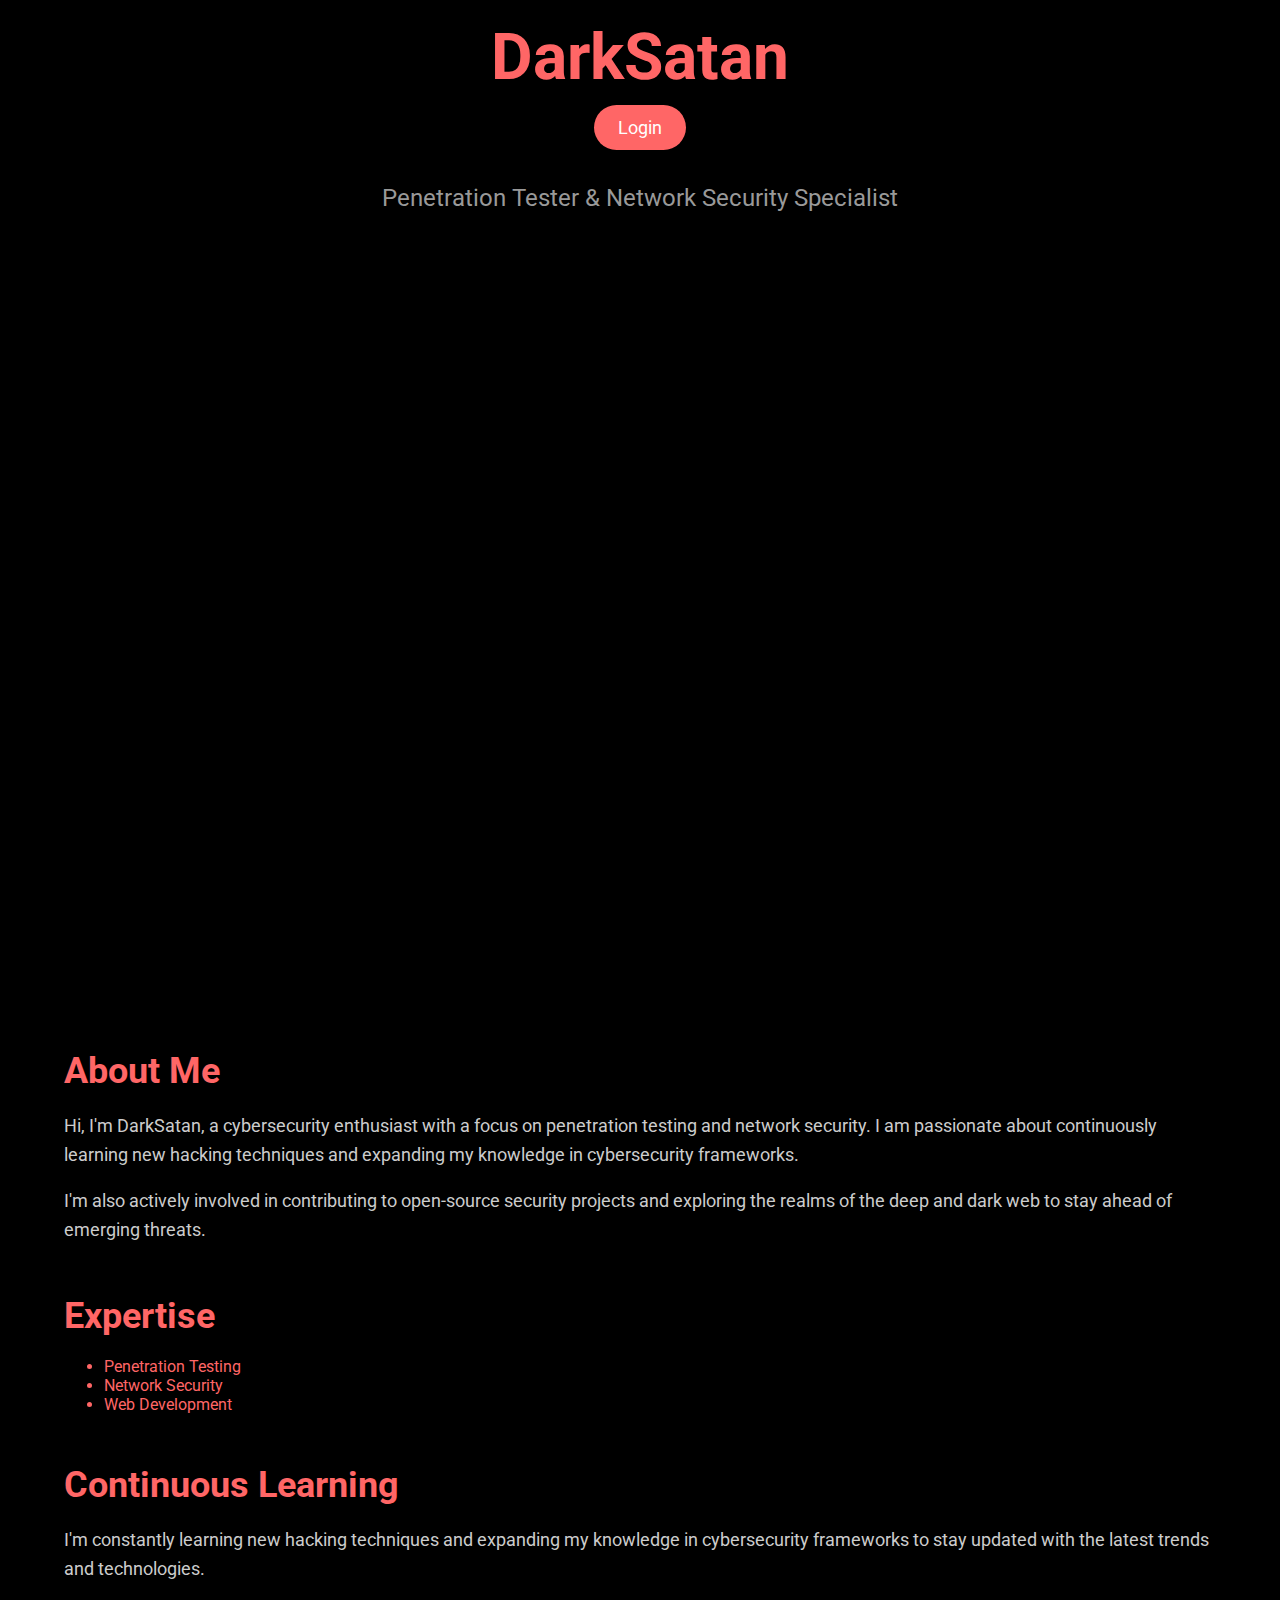
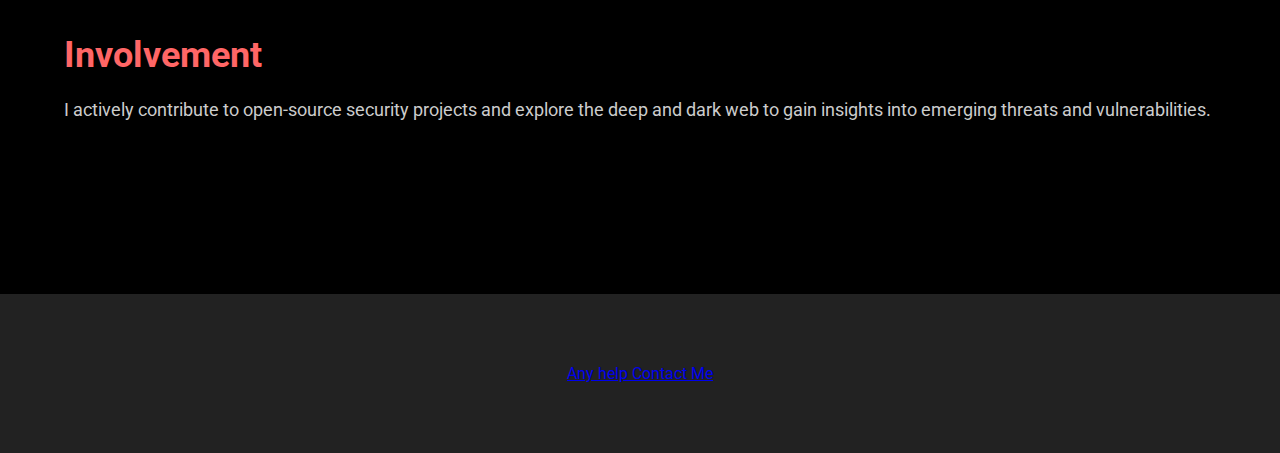
==== index.html @ 278d1c4d "Add files via upload" ====
<!DOCTYPE html>
<html lang="en">
<head>
    <meta charset="UTF-8">
    <meta name="viewport" content="width=device-width, initial-scale=1.0">
    <title>Profile - DarkSatan</title>
    <link rel="stylesheet" href="styles.css">
    <!-- Include Font Awesome for icons -->
    <link rel="stylesheet" href="https://cdnjs.cloudflare.com/ajax/libs/font-awesome/5.15.4/css/all.min.css" integrity="sha512-0KbM/FfjVsFvfjKb4dw2XhdsCpXd0LfUyY0sdy5l3QadIex8bB+1Vi3f5fIXVWYPrCTf4+gkxg6Ee3LzBW62gw==" crossorigin="anonymous" referrerpolicy="no-referrer" />
    <!-- Include Google Fonts for font styling -->
    <link rel="stylesheet" href="https://fonts.googleapis.com/css2?family=Roboto:wght@400;500;700&display=swap">
</head>
<body>
    <header class="header">
        <div class="video-container">
            <video class="video-bg" autoplay loop muted id="bg-video">
                <source src="video-background.mp4" type="video/mp4">
                Your browser does not support the video tag.
            </video>
        </div>
        <div class="container">
            <h1 class="name animate__animated animate__fadeInDown">DarkSatan</h1>
            <a href="login.html" class="contact-btn animate__animated animate__fadeInUp">Login</a>
            <a href="login.html" class="instagram-btn animate__animated animate__fadeInUp"><i class="fab fa-instagram"></i></a>
            <p class="subtitle animate__animated animate__fadeIn">Penetration Tester & Network Security Specialist</p>
        </div>
        <div class="mute-btn">
        </div>
    </header>

    <section class="content">
        <div class="container">
            <div class="section about animate__animated animate__fadeInLeft">
                <h2>About Me</h2>
                <p>Hi, I'm DarkSatan, a cybersecurity enthusiast with a focus on penetration testing and network security. I am passionate about continuously learning new hacking techniques and expanding my knowledge in cybersecurity frameworks.</p>
                <p>I'm also actively involved in contributing to open-source security projects and exploring the realms of the deep and dark web to stay ahead of emerging threats.</p>
            </div>

            <div class="section expertise animate__animated animate__fadeInRight">
                <h2>Expertise</h2>
                <ul>
                    <li>Penetration Testing</li>
                    <li>Network Security</li>
                    <li>Web Development</li> <!-- Add Web Development expertise -->
                </ul>
            </div>

            <div class="section learning animate__animated animate__fadeInLeft">
                <h2>Continuous Learning</h2>
                <p>I'm constantly learning new hacking techniques and expanding my knowledge in cybersecurity frameworks to stay updated with the latest trends and technologies.</p>
            </div>

            <div class="section involvement animate__animated animate__fadeInRight">
                <h2>Involvement</h2>
                <p>I actively contribute to open-source security projects and explore the deep and dark web to gain insights into emerging threats and vulnerabilities.</p>
            </div>
        </div>
    </section>

    <footer class="footer">
        <div class="container">
            <a href="https://www.instagram.com/_darksatan._/ class="contact-btn animate__animated animate__fadeInUp">Any help Contact Me</a>
        </div>
    </footer>

    <script>
        var video = document.getElementById("bg-video");
        var muteButton = document.getElementById("muteButton");

        function toggleMute() {
            if (video.muted) {
                video.muted = false;
                muteButton.innerHTML = '<i class="fas fa-volume-up"></i>';
            } else {
                video.muted = true;
                muteButton.innerHTML = '<i class="fas fa-volume-off"></i>';
            }
        }
    </script>
</body>
</html>
---- styles.css ----
/* General Styles */
body {
    margin: 0;
    padding: 0;
    font-family: 'Roboto', sans-serif;
    background-color: #000; /* Black background */
    color: #ff6666; /* Reddish text color */
}

.container {
    width: 90%;
    margin: 0 auto;
    padding: 20px 0;
}

/* Header Styles */
.header {
    position: relative;
    text-align: center;
    padding: 0;
    height: 100vh; /* Full viewport height */
    overflow: hidden; /* Ensure video doesn't overflow */
}

.video-container {
    position: absolute;
    top: 0;
    left: 0;
    width: 100%;
    height: 100%;
    z-index: -1; /* Push video to the back */
    overflow: hidden;
}

.video-bg {
    min-width: 100%;
    min-height: 100%;
    object-fit: cover;
    filter: brightness(0.5) contrast(1.2); /* Adjust brightness and contrast */
}

.name {
    font-size: 64px; /* Increased font size */
    font-weight: bold;
    margin: 0;
    color: #ff6666; /* Reddish color */
    animation: fadeInUp 1s ease forwards;
}

.subtitle {
    font-size: 24px; /* Increased font size */
    color: #999; /* Light gray color */
    animation: fadeInUp 1s ease forwards;
}

.contact-btn, .social-icon {
    display: inline-block;
    color: #fff;
    text-decoration: none;
    font-size: 18px;
    padding: 12px 24px; /* Increased padding */
    margin: 10px;
    border-radius: 50px; /* Rounder button */
    transition: background-color 0.3s ease, transform 0.3s ease;
    background-color: #ff6666; /* Reddish color */
    animation: fadeInUp 1s ease forwards;
}

.contact-btn:hover, .social-icon:hover {
    background-color: #cc0000; /* Darker red on hover */
    transform: translateY(-5px); /* Lift on hover */
}

/* Content Section Styles */
.content {
    padding: 100px 0;
}

.section {
    margin-bottom: 50px;
}

.section h2 {
    font-size: 36px;
    font-weight: bold;
    margin-bottom: 20px;
    color: #ff6666; /* Reddish color */
    animation: fadeInUp 1s ease forwards;
}

.section p {
    font-size: 18px;
    line-height: 1.6;
    color: #ccc; /* Light gray color */
    animation: fadeInUp 1s ease forwards;
}

/* Footer Styles */
.footer {
    text-align: center;
    padding: 50px 0;
    background-color: #222; /* Dark gray color */
}

.socials {
    font-size: 18px;
    margin-bottom: 20px;
    color: #ccc; /* Light gray color */
    animation: fadeInUp 1s ease forwards;
}

.social-icon {
    font-size: 24px;
    margin: 0 10px;
    transition: transform 0.3s ease;
}

.social-icon:hover {
    transform: scale(1.2);
    color: #ff6666; /* Reddish color on hover */
}

/* Animation Keyframes */
@keyframes fadeInUp {
    from {
        opacity: 0;
        transform: translateY(20px);
    }
    to {
        opacity: 1;
        transform: translateY(0);
    }
}
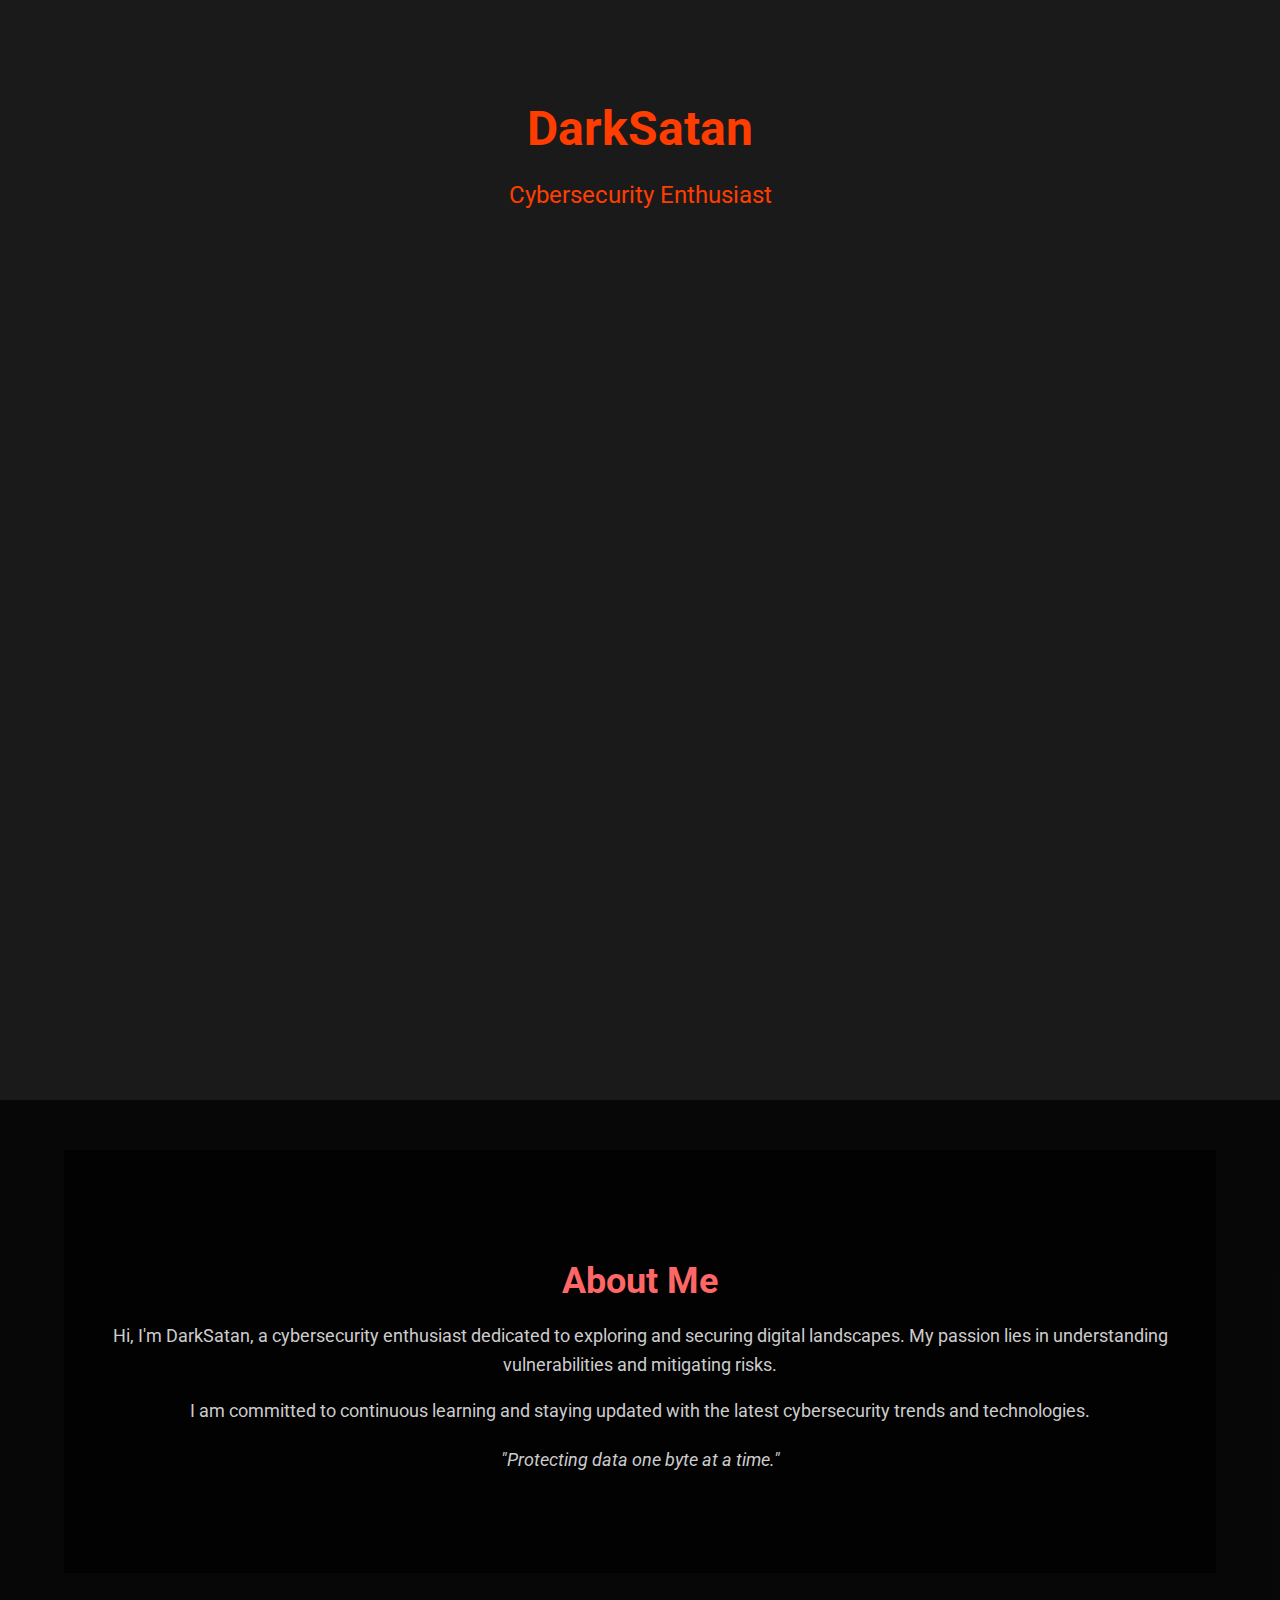
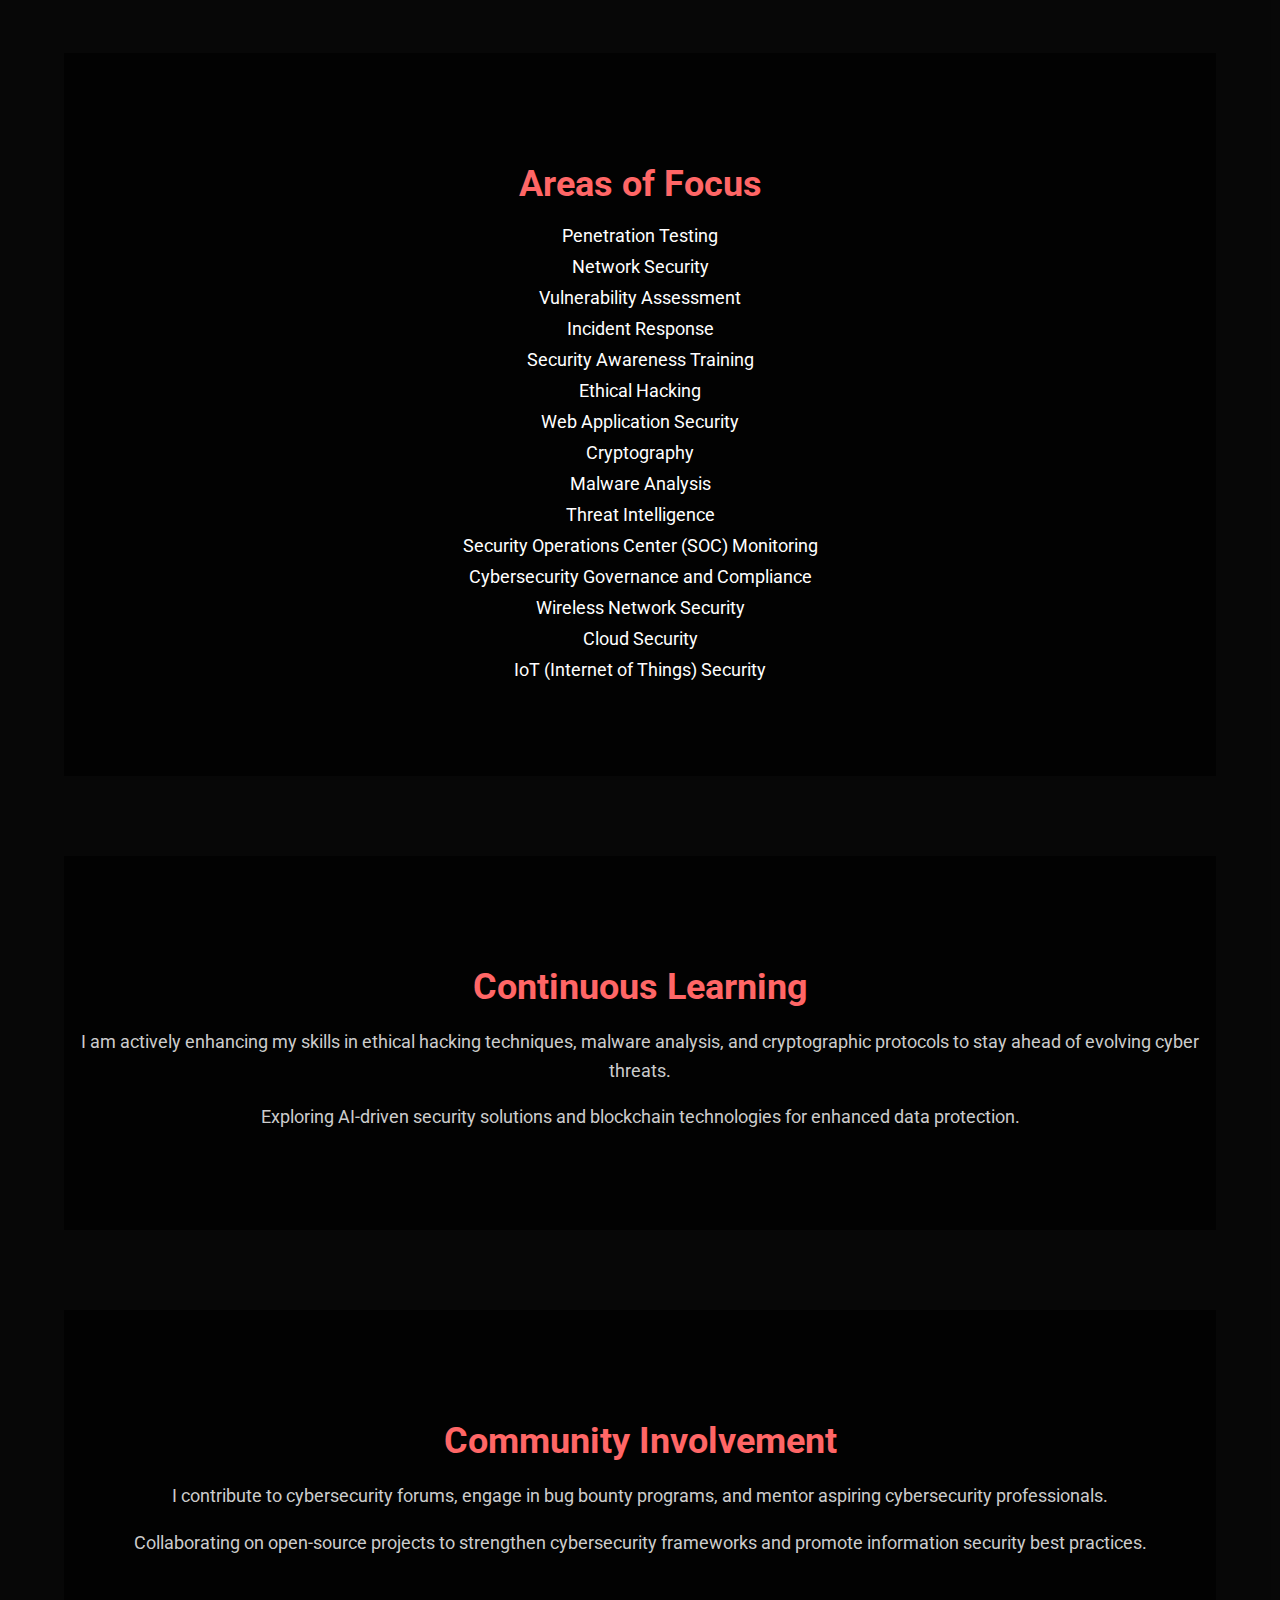
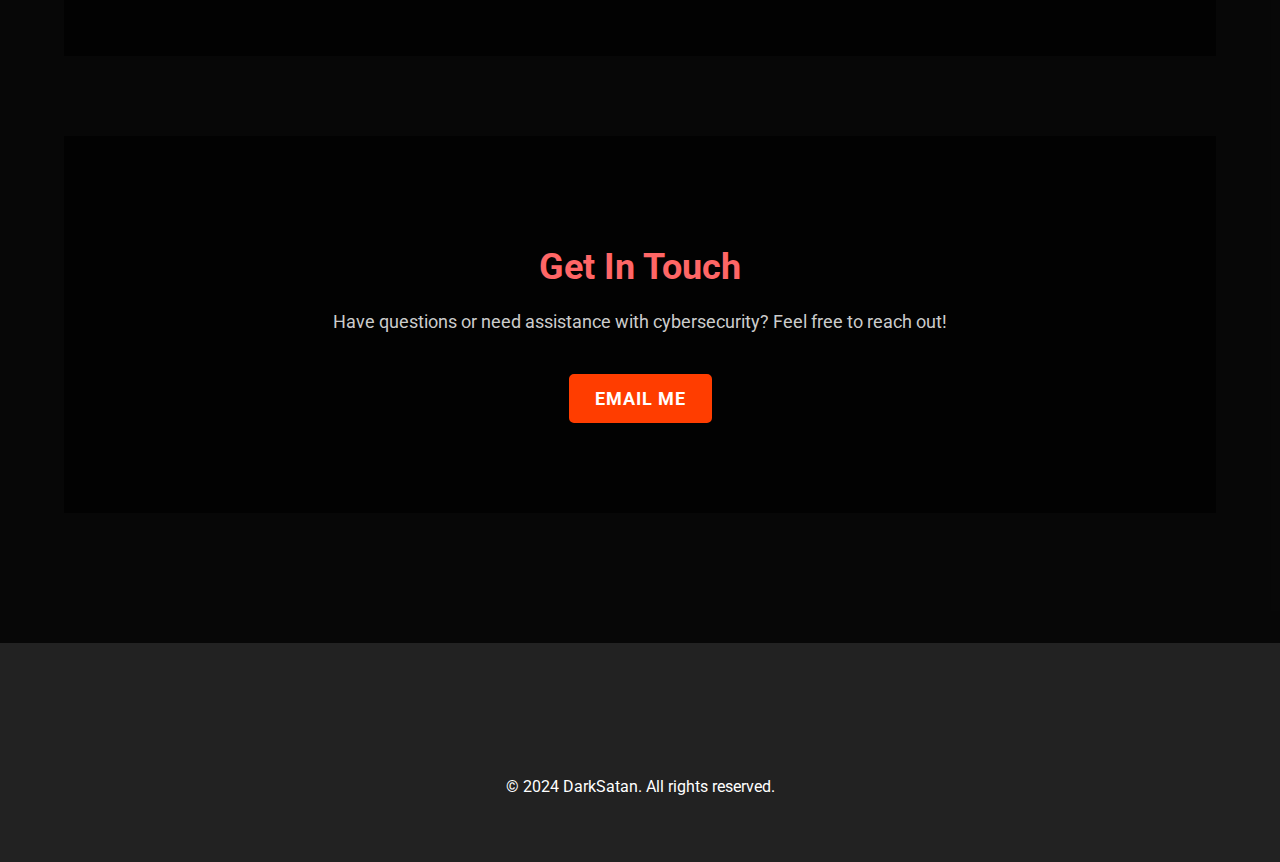
==== commit b6343f24: "Update index.html" ====
--- a/index.html
+++ b/index.html
@@ -8,7 +8,144 @@
     <!-- Include Font Awesome for icons -->
     <link rel="stylesheet" href="https://cdnjs.cloudflare.com/ajax/libs/font-awesome/5.15.4/css/all.min.css" integrity="sha512-0KbM/FfjVsFvfjKb4dw2XhdsCpXd0LfUyY0sdy5l3QadIex8bB+1Vi3f5fIXVWYPrCTf4+gkxg6Ee3LzBW62gw==" crossorigin="anonymous" referrerpolicy="no-referrer" />
     <!-- Include Google Fonts for font styling -->
-    <link rel="stylesheet" href="https://fonts.googleapis.com/css2?family=Roboto:wght@400;500;700&display=swap">
+    <link rel="stylesheet" href="https://fonts.googleapis.com/css2?family=Roboto:wght@300;400;700&display=swap">
+    <!-- Animate.css for animations -->
+    <link rel="stylesheet" href="https://cdnjs.cloudflare.com/ajax/libs/animate.css/4.1.1/animate.min.css" />
+    <style>
+        body {
+            background-color: #1a1a1a;
+            color: #ffffff;
+            font-family: 'Roboto', sans-serif;
+            margin: 0;
+            padding: 0;
+            overflow-x: hidden;
+        }
+        .header {
+            position: relative;
+            text-align: center;
+            padding: 100px 0;
+        }
+        .video-container {
+            position: absolute;
+            top: 0;
+            left: 0;
+            width: 100%;
+            height: 100%;
+            overflow: hidden;
+        }
+        .video-bg {
+            min-width: 100%;
+            min-height: 100%;
+            width: auto;
+            height: auto;
+            position: absolute;
+            top: 50%;
+            left: 50%;
+            transform: translate(-50%, -50%);
+            z-index: -1;
+        }
+        .container {
+            max-width: 1200px;
+            margin: 0 auto;
+            padding: 0 20px;
+            transition: all 0.5s ease;
+        }
+        .name {
+            font-size: 48px;
+            margin-bottom: 10px;
+            color: #ff3d00;
+            transition: all 0.5s ease;
+        }
+        .subtitle {
+            font-size: 24px;
+            margin-bottom: 40px;
+            color: #ff3d00;
+            transition: all 0.5s ease;
+        }
+        .contact-btn {
+            display: inline-block;
+            padding: 12px 24px;
+            background-color: #ff3d00;
+            color: #ffffff;
+            text-decoration: none;
+            border-radius: 5px;
+            transition: all 0.3s ease;
+            font-weight: bold;
+            letter-spacing: 1px;
+            margin-top: 20px;
+            text-transform: uppercase;
+            border: 2px solid #ff3d00;
+        }
+        .contact-btn:hover {
+            background-color: transparent;
+            color: #ff3d00;
+        }
+        .instagram-btn {
+            margin-left: 10px;
+            color: #ff3d00;
+            font-size: 24px;
+            text-decoration: none;
+            transition: all 0.3s ease;
+        }
+        .about,
+        .expertise,
+        .learning,
+        .involvement,
+        .contact {
+            margin-bottom: 80px;
+            text-align: center;
+        }
+        h2 {
+            font-size: 36px;
+            margin-bottom: 20px;
+            color: #ff3d00;
+            transition: all 0.5s ease;
+        }
+        ul {
+            list-style-type: none;
+            padding: 0;
+        }
+        li {
+            font-size: 18px;
+            margin-bottom: 10px;
+        }
+        .quote {
+            font-style: italic;
+            color: #ccc;
+            margin-top: 20px;
+        }
+        .social-links {
+            margin-top: 40px;
+        }
+        .social-links a {
+            font-size: 24px;
+            color: #ff3d00;
+            margin: 0 10px;
+            transition: all 0.3s ease;
+        }
+        .social-links a:hover {
+            color: #d50000;
+        }
+        .content {
+            background-color: rgba(0, 0, 0, 0.7);
+            padding: 50px 0;
+        }
+        .section {
+            background-color: rgba(0, 0, 0, 0.7);
+            padding: 80px 0;
+        }
+        .custom-logo {
+            display: block;
+            max-width: 100%;
+            height: auto;
+            margin-bottom: 20px;
+        }
+        .custom-icon {
+            font-size: 36px;
+            margin-bottom: 10px;
+            color: #ff3d00;
+        }
+    </style>
 </head>
 <body>
     <header class="header">
@@ -20,46 +157,74 @@
         </div>
         <div class="container">
             <h1 class="name animate__animated animate__fadeInDown">DarkSatan</h1>
-            <a href="login.html" class="contact-btn animate__animated animate__fadeInUp">Login</a>
-            <a href="login.html" class="instagram-btn animate__animated animate__fadeInUp"><i class="fab fa-instagram"></i></a>
-            <p class="subtitle animate__animated animate__fadeIn">Penetration Tester & Network Security Specialist</p>
-        </div>
-        <div class="mute-btn">
+            <p class="subtitle animate__animated animate__fadeIn">Cybersecurity Enthusiast</p>
+            <div class="social-links animate__animated animate__fadeInUp">
+                <a href="https://github.com/DarkSatan"><i class="fab fa-github"></i></a>
+                <a href="https://www.instagram.com/_darksatan._/"><i class="fab fa-instagram"></i></a>
+                <a href="https://twitter.com/_darksatan_"><i class="fab fa-twitter"></i></a>
+            </div>
         </div>
     </header>
 
     <section class="content">
         <div class="container">
-            <div class="section about animate__animated animate__fadeInLeft">
+            <div class="section about animate__animated animate__fadeIn">
                 <h2>About Me</h2>
-                <p>Hi, I'm DarkSatan, a cybersecurity enthusiast with a focus on penetration testing and network security. I am passionate about continuously learning new hacking techniques and expanding my knowledge in cybersecurity frameworks.</p>
-                <p>I'm also actively involved in contributing to open-source security projects and exploring the realms of the deep and dark web to stay ahead of emerging threats.</p>
-            </div>
-
-            <div class="section expertise animate__animated animate__fadeInRight">
-                <h2>Expertise</h2>
+                <p>Hi, I'm DarkSatan, a cybersecurity enthusiast dedicated to exploring and securing digital landscapes. My passion lies in understanding vulnerabilities and mitigating risks.</p>
+                <p>I am committed to continuous learning and staying updated with the latest cybersecurity trends and technologies.</p>
+                <p class="quote">"Protecting data one byte at a time."</p>
+            </div>
+
+            <div class="section expertise animate__animated animate__fadeIn">
+                <h2>Areas of Focus</h2>
                 <ul>
-                    <li>Penetration Testing</li>
-                    <li>Network Security</li>
-                    <li>Web Development</li> <!-- Add Web Development expertise -->
-                </ul>
-            </div>
-
-            <div class="section learning animate__animated animate__fadeInLeft">
+    	            <li>Penetration Testing</li>
+    		    <li>Network Security</li>
+    		    <li>Vulnerability Assessment</li>
+    		    <li>Incident Response</li>
+    		    <li>Security Awareness Training</li>
+    		    <li>Ethical Hacking</li>
+    		    <li>Web Application Security</li>
+   	 	    <li>Cryptography</li>
+    		    <li>Malware Analysis</li>
+    		    <li>Threat Intelligence</li>
+    		    <li>Security Operations Center (SOC) Monitoring</li>
+    		    <li>Cybersecurity Governance and Compliance</li>
+    		    <li>Wireless Network Security</li>
+    		    <li>Cloud Security</li>
+    		    <li>IoT (Internet of Things) Security</li>
+	       </ul>
+
+            </div>
+
+            <div class="section learning animate__animated animate__fadeIn">
                 <h2>Continuous Learning</h2>
-                <p>I'm constantly learning new hacking techniques and expanding my knowledge in cybersecurity frameworks to stay updated with the latest trends and technologies.</p>
-            </div>
-
-            <div class="section involvement animate__animated animate__fadeInRight">
-                <h2>Involvement</h2>
-                <p>I actively contribute to open-source security projects and explore the deep and dark web to gain insights into emerging threats and vulnerabilities.</p>
+                <p>I am actively enhancing my skills in ethical hacking techniques, malware analysis, and cryptographic protocols to stay ahead of evolving cyber threats.</p>
+                <p>Exploring AI-driven security solutions and blockchain technologies for enhanced data protection.</p>
+            </div>
+
+            <div class="section involvement animate__animated animate__fadeIn">
+                <h2>Community Involvement</h2>
+                <p>I contribute to cybersecurity forums, engage in bug bounty programs, and mentor aspiring cybersecurity professionals.</p>
+                <p>Collaborating on open-source projects to strengthen cybersecurity frameworks and promote information security best practices.</p>
+            </div>
+
+            <div class="section contact animate__animated animate__fadeIn">
+                <h2>Get In Touch</h2>
+                <p>Have questions or need assistance with cybersecurity? Feel free to reach out!</p>
+                <a href="mailto:help@darksatan.site" class="contact-btn">Email Me</a>
             </div>
         </div>
     </section>
 
     <footer class="footer">
         <div class="container">
-            <a href="https://www.instagram.com/_darksatan._/ class="contact-btn animate__animated animate__fadeInUp">Any help Contact Me</a>
+            <div class="social-links animate__animated animate__fadeIn">
+                <a href="https://github.com/DarkSatan"><i class="fab fa-github"></i></a>
+                <a href="https://www.instagram.com/_darksatan._/"><i class="fab fa-instagram"></i></a>
+                <a href="https://twitter.com/_darksatan_"><i class="fab fa-twitter"></i></a>
+            </div>
+            <p>&copy; 2024 DarkSatan. All rights reserved.</p>
         </div>
     </footer>
 
@@ -78,4 +243,3 @@
         }
     </script>
 </body>
-</html>
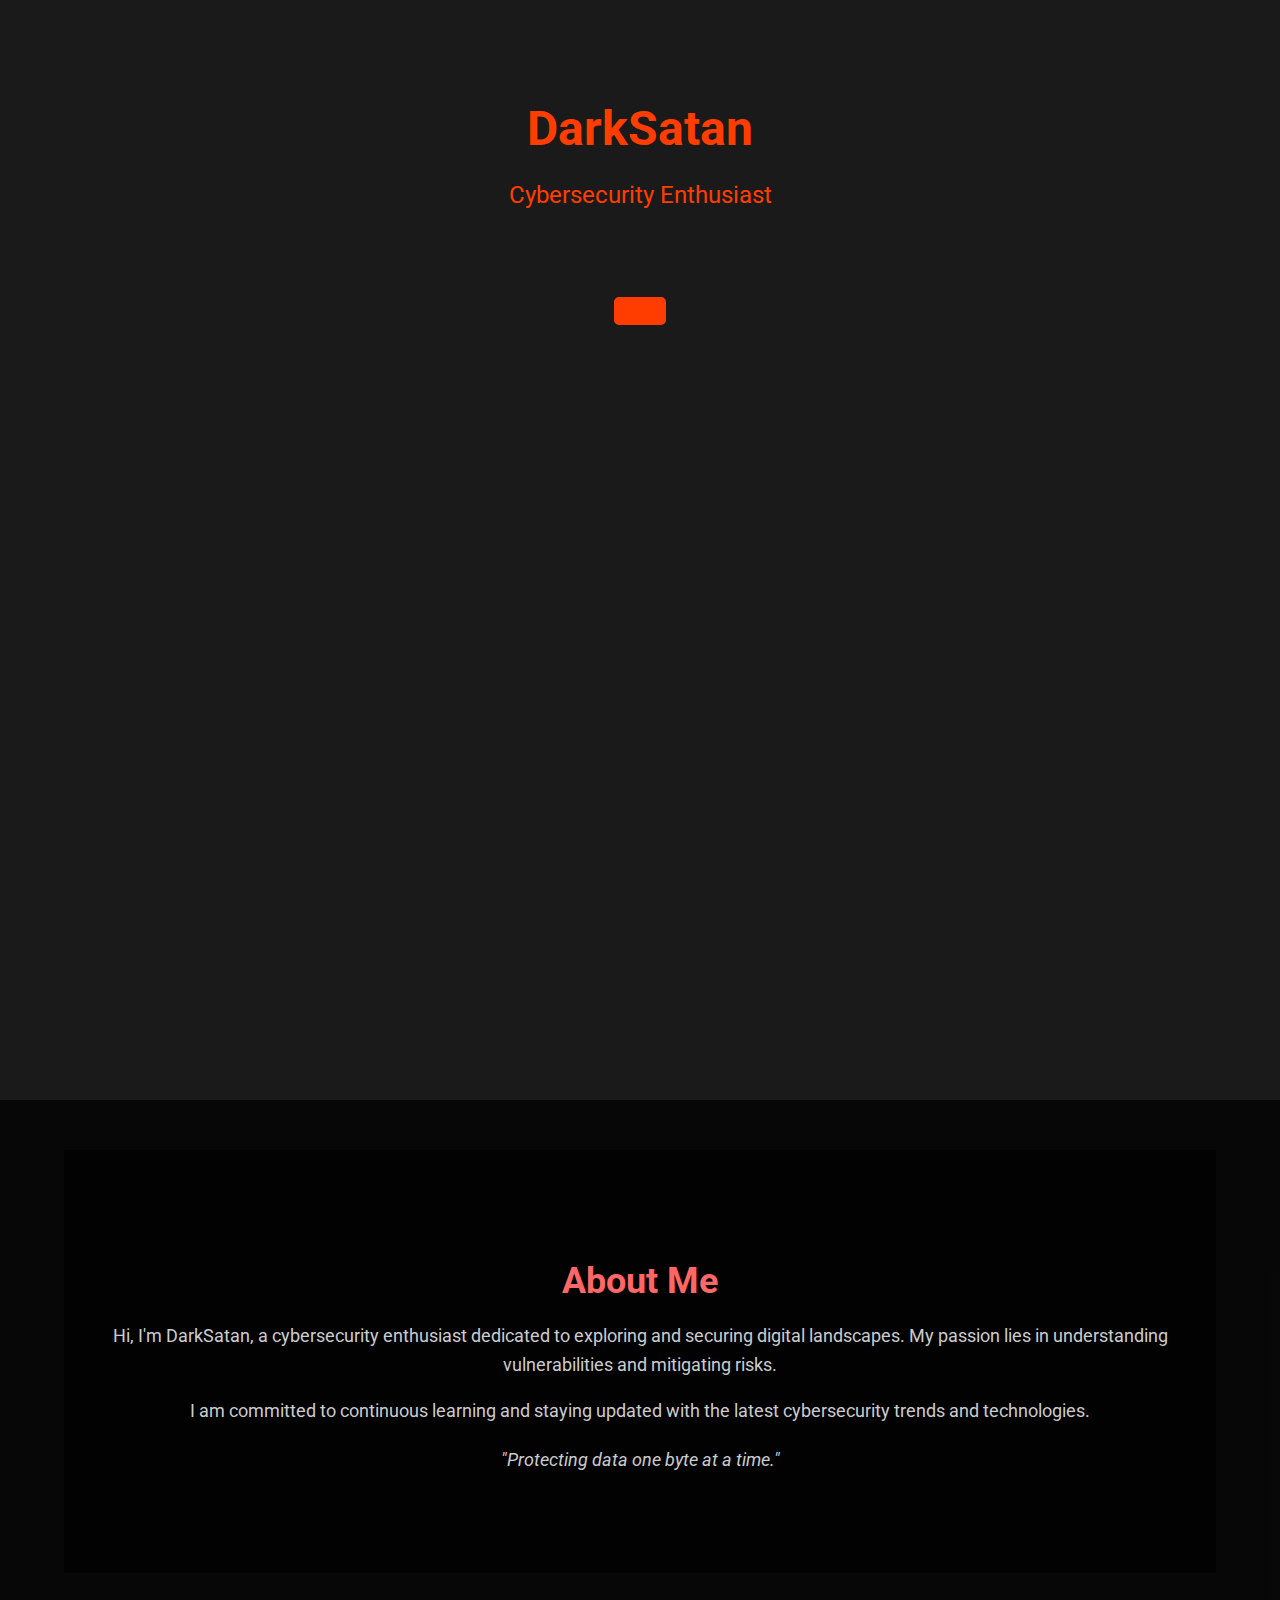
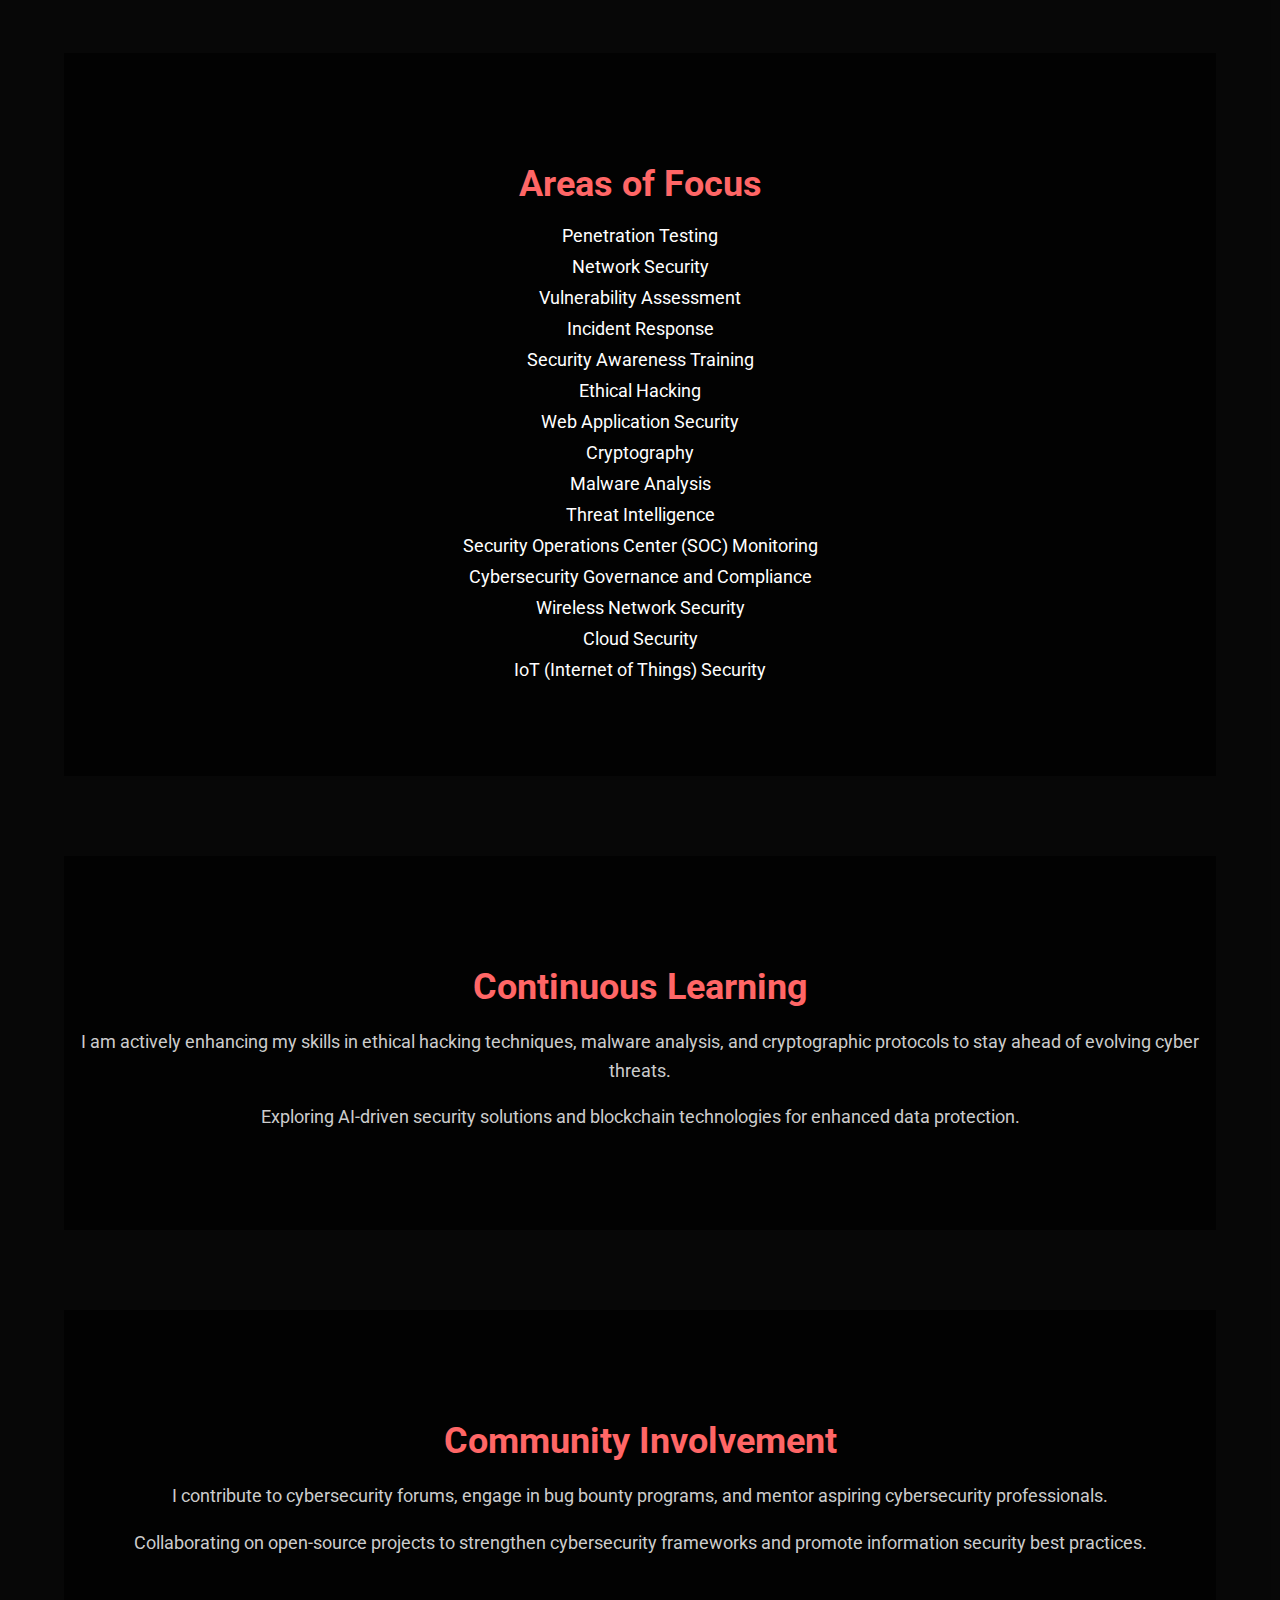
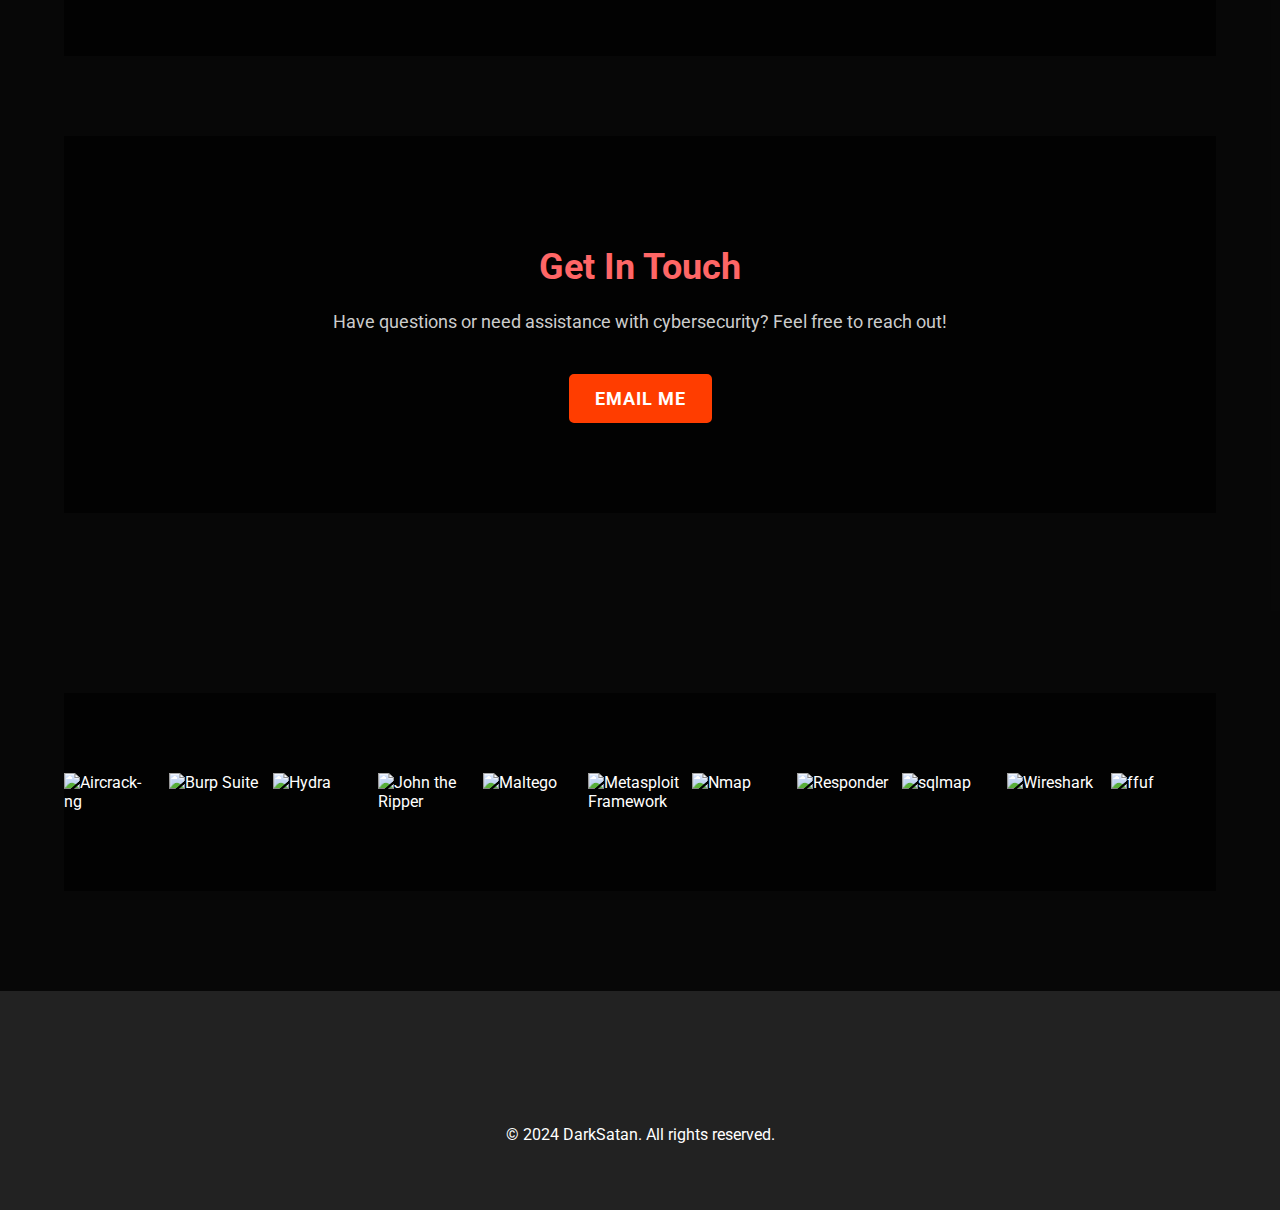
==== commit e2ee122a: "Update index.html" ====
--- a/index.html
+++ b/index.html
@@ -145,6 +145,58 @@
             margin-bottom: 10px;
             color: #ff3d00;
         }
+
+        @keyframes trainAnimation {
+            0% {
+                transform: translateX(-100%);
+            }
+            50% {
+                transform: translateX(100%);
+            }
+            100% {
+                transform: translateX(-100%);
+            }
+        }
+        .tools-grid {
+            display: flex;
+            overflow: hidden;
+            justify-content: space-between;
+        }
+        .tools-grid img {
+            animation: trainAnimation 20s linear infinite;
+            margin-right: 10px; /* Adjust the spacing between logos */
+            width: 109px; /* Adjust the size of the logos */
+            height: auto;
+            transition: transform 0.3s ease;
+        }
+        .tools-grid img:hover {
+            transform: scale(1.2);
+        }
+        .tools-grid img[data-tooltip] {
+            position: relative;
+        }
+        .tools-grid img[data-tooltip]::before {
+            content: attr(data-tooltip);
+            position: absolute;
+            bottom: -25px;
+            left: 50%;
+            transform: translateX(-50%);
+            background-color: #000;
+            color: #fff;
+            padding: 5px;
+            border-radius: 3px;
+            font-size: 12px;
+            opacity: 0;
+            visibility: hidden;
+            transition: opacity 0.3s ease, visibility 0.3s ease;
+        }
+        .tools-grid img:hover::before {
+            opacity: 1;
+            visibility: visible;
+        }
+        .tools-grid:hover img {
+            animation-play-state: paused;
+        }
     </style>
 </head>
 <body>
@@ -163,6 +215,9 @@
                 <a href="https://www.instagram.com/_darksatan._/"><i class="fab fa-instagram"></i></a>
                 <a href="https://twitter.com/_darksatan_"><i class="fab fa-twitter"></i></a>
             </div>
+            <button id="muteButton" class="contact-btn" onclick="toggleMute()">
+                <i class="fas fa-volume-off"></i>
+            </button>
         </div>
     </header>
 
@@ -194,7 +249,6 @@
     		    <li>Cloud Security</li>
     		    <li>IoT (Internet of Things) Security</li>
 	       </ul>
-
             </div>
 
             <div class="section learning animate__animated animate__fadeIn">
@@ -213,6 +267,26 @@
                 <h2>Get In Touch</h2>
                 <p>Have questions or need assistance with cybersecurity? Feel free to reach out!</p>
                 <a href="mailto:help@darksatan.site" class="contact-btn">Email Me</a>
+            </div>
+        </div>
+    </section>
+
+    <section class="kali-tools content">
+        <div class="container">
+            <div class="section tools animate__animated animate__fadeIn">
+                <div class="tools-grid">
+                    <img src="images/tool-logo-aircrack-ng.svg" alt="Aircrack-ng" data-tooltip="Aircrack-ng">
+                    <img src="images/tool-logo-burp.svg" alt="Burp Suite" data-tooltip="Burp Suite">
+                    <img src="images/tool-logo-hydra.svg" alt="Hydra" data-tooltip="Hydra">
+                    <img src="images/tool-logo-john.svg" alt="John the Ripper" data-tooltip="John the Ripper">
+                    <img src="images/tool-logo-maltego.svg" alt="Maltego" data-tooltip="Maltego">
+                    <img src="images/tool-logo-metasploit.svg" alt="Metasploit Framework" data-tooltip="Metasploit Framework">
+                    <img src="images/tool-logo-nmap.svg" alt="Nmap" data-tooltip="Nmap">
+                    <img src="images/tool-logo-responder.svg" alt="Responder" data-tooltip="Responder">
+                    <img src="images/tool-logo-sqlmap.svg" alt="sqlmap" data-tooltip="sqlmap">
+                    <img src="images/tool-logo-wireshark.svg" alt="Wireshark" data-tooltip="Wireshark">
+                    <img src="images/tool-logo-ffuf.svg" alt="ffuf" data-tooltip="ffuf">
+                </div>
             </div>
         </div>
     </section>
@@ -243,3 +317,4 @@
         }
     </script>
 </body>
+</html>
